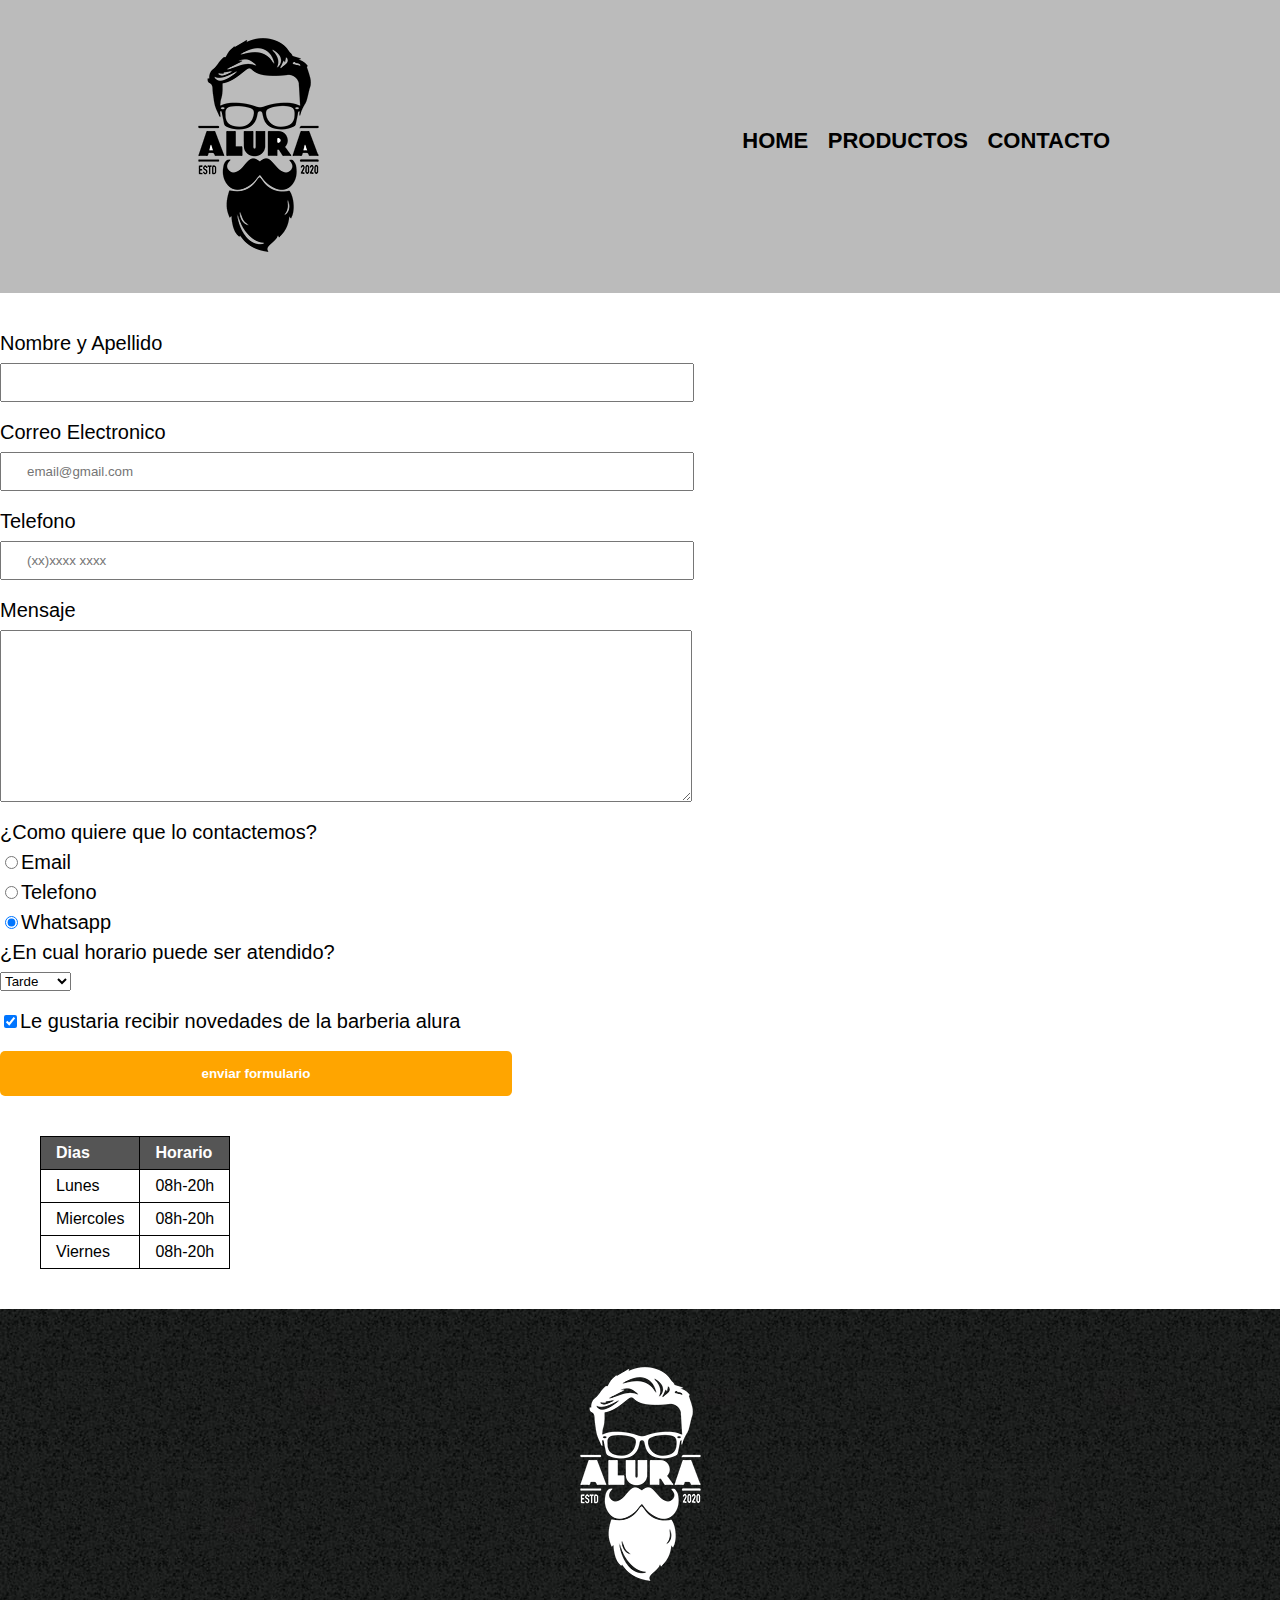
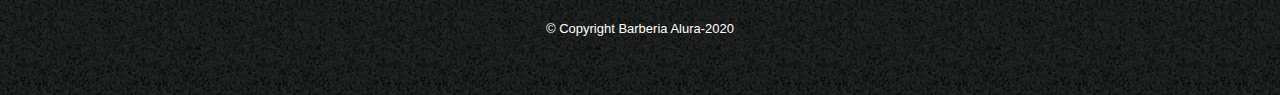
==== contacto.html @ 2d798548 "subiendo proyecto barberia alura" ====
<!DOCTYPE html>
<html lang="en">

    <head>
        <meta charset='utf-8'>
        <meta http-equiv='X-UA-Compatible' content='IE=edge'>
        <title>Contacto-Barberia Alura</title>
        <meta name='viewport' content='width=device-width, initial-scale=1'>
        <link rel="stylesheet" type="text/css" media="screen" href="css/reset.css"/>
        <link rel='stylesheet' type='text/css' media='screen' href='css/style.css'>
        <script src='main.js'></script>
    </head>
    <body>
        <header>
            <div class="caja">
                <h1><img src="imagenes/logo.png" alt="logo de la barberia alura" ></h1>
                <nav>
                    <ul>
                        <li><a href="index.html">Home</a></li>
                        <li><a href="productos.html">Productos</a></li>
                        <li><a href="contacto.html">Contacto</a></li>
                    </ul>
                </nav>
            </div>
        </header>
            <main>
                <form>
                    <label for="nombreapellido">Nombre y Apellido</label>
                    <input type="text" id="nombreapellido" class="input-padron" required >
                    <label for="correoelectronico">Correo Electronico</label>
                    <input type="email" id="correoelectronico" class="input-padron" placeholder="email@gmail.com" required>
                    <label for="telefono">Telefono</label>
                    <input type="tel" id="telefono" class="input-padron" placeholder="(xx)xxxx xxxx" required >
                    <label for="mensaje">Mensaje</label>
                    <textarea cols="70" rows="10" id="mensaje" class="input-padron" required></textarea>
                    <fieldset>
                        <legend>¿Como quiere que lo contactemos?</legend>
                        <label for="radio-email"><input type="radio" name="contacto" value="email" id="radio-email">Email</label>
                        <label for="radio-telefono"><input type="radio" name="contacto" value="telefono" id="radio-telefono">Telefono</label>
                        <label for="radio-whatsapp"><input type="radio" name="contacto" value="Whatsapp" id="radio-whatsapp" checked>Whatsapp</label>
                    </fieldset>

                    <fieldset>
                    <label for="horarios" class="legend">¿En cual horario puede ser atendido?</label>
                        <select name="contacto-horarios" id="horarios">
                            <option >Mañana</option>
                            <option selected>Tarde</option>
                            <option >Noche</option>
                        </select>
                    </fieldset>

                    <label class="checkbox"><input type="checkbox"checked>Le gustaria recibir novedades de la barberia alura</label>
                    <input type="submit" name="contacto" value="enviar formulario" class="enviar">
                </form>
                <table>
                    <thead>
                        <tr>
                            <td>Dias</td>
                            <td>Horario</td>
                        </tr>
                    </thead>
                    <tbody>
                        <tr>
                            <td>Lunes</td>
                            <td>08h-20h</td>
                        </tr>
                        <tr>
                            <td>Miercoles</td>
                            <td>08h-20h</td>
                        </tr>
                        <tr>
                            <td>Viernes</td>
                            <td>08h-20h</td>
                        </tr>
                    </tbody>
                </table>
            </main>
                <footer>
                    <img src="imagenes/logo-blanco.png" alt="logo de la barberia alura" >
                    <p class="copyright">&COPY Copyright Barberia Alura-2020</p>
                </footer>
    </body>
</html>
---- css/style.css ----
/*copiamos el link y el css de la pagina google fonts*/
body{
    font-family: 'Montserrat', sans-serif;
}
header{
    background-color: #BBBBBB;
    padding: 20px 0;
}

.caja{
    position: relative;
    width: 940px;
    margin: 0 auto;
}
nav{
    position: absolute;
        top:110px;
        right:0;
}
nav li{
    display: inline;
    margin: 0 0 0 15px;
}
nav a{
    text-transform: uppercase;
    color: #000000;
    font-weight: bold;
    font-size: 22px;
    text-decoration: none;
}
/*hover es la que captura el movimiento del mouse /se puede hacer con javaScript este es una manera*/
/* text-decoration underline esa etiqueta ess para subrayar en la parte de abajo del texto*/
nav a:hover{
    color: #c78c19;
    text-decoration: underline;
}
.productos{
    width: 940px;
    margin: 0 auto;
    padding: 50px;
}
.productos li{
    display: inline-block;
    text-align: center;
    width: 30%;
    vertical-align: top;
    background-color: white ;
    margin:0 1.5%;
    padding: 30px 20px;
    box-sizing: border-box;
    /*marcare el border*/border: 2px solid black;
    /*redondear el cuadrado de nuestros productos*/border-radius: 10px;
    }
    /*es la que captura el movimiento del mouse/en la parte de productos */

.productos li:hover{
    border-color: #c78c19;

}
/*esta funcion sirve para cuando nosotros le demos click se muestre el color verde*/
.productos li:active{
    border-color: #088c19;
}

.productos h2{
    font-size: 30px;
    font-weight: bold;
}
/*etiqueta que cada ves que nos posicionamos agranda la letra del h2 si esta dentro de un ul ir a buscarlo ej .productos li:hover h2*/
.productos li:hover h2{
    font-size: 33px;
}
.producto-description{
    font-size: 18px;
}
.producto-precio{
    font-size: 20px;
    font-weight: bold;
    margin-top: 10px;
}
/*pie de pagina.. ojo colocamos una imagen como color*/
footer{
    text-align: center;
    background-image:url(../imagenes/bg.jpg);
    padding: 40px;
}
/*lo que esta dentro de pie de pagina pero no relaciona con la imagen*/
.copyright{
    color: #ffffff;
    font-size: 13px;
    margin: 20px;
}
/* ---------------------------------------- */
/*pagina de contacto*/
/*nombre,apellido,correo y mensaje*/
/*main{
    width: 940px;
    margin: 0 auto;
}*/
form{
    margin: 40px 0;
}
/*como esta dentro de un from la etiqueta label y p se hace este procedimiento*/
form label,form legend{
    display: block;
    font-size: 20px;
    margin:0 0 10px;
}
.legend{
    display: block;
    font-size: 20px;
    margin:0 0 10px;
}

/*ya no se va llamar asi porque le pusimos un class="input-patron"
form input, form textarea{
    display: block;
    margin:0 0 20px;
    padding:10px 20px;
    width: 50%;
}*/
/*css para mensaje, como quiere que lo contactemos y checkbox
podemos copiar el estilo del formulario contacto para nuestro textarea, solo colocando una coma y el nombre
abajo el ejemplo
*/
/*form input, form textarea{
    display: block;
    margin:0 0 20px;
    padding:10px 20px;
    width: 50%;
}*/
.input-padron{
    display: block;
    margin: 0 0 20px;
    padding:10px 25px;
    width: 50%;
}
.checkbox{
    margin:20px 0;
}

/*css para boton del formulario*/
.enviar{
    width: 40%; /*tamanio del boton*/
    padding: 15px 0; /*le da espaciamiento interno osea un formato mas grande*/
    font-weight: 18px; /* modifica el texto*/
    font-weight: bold; /*que se negrita*/
    color:white;
    background: orange;
    border: none;/* quitamos el border que viene por defecto*/
    border-radius: 5px;/*le da orillas a nuestro boton*/
    transition: 1s all;/*cambia de color cada que nos posicionamos en el boton*/
    cursor:pointer;/*cambiar la flecha del cursor y pone la manita*/ 
}
.enviar:hover{
    background-color: darkorange;
    transform: scale(1.2);/*aumentare 1.20 cuando el mouse se posicione en el boton*/
}
/*css para la tabla de horario*/


table{
margin: 40px 40px; /*espacios externos de nuestra tabla*/

}
/*se cambio color del encabezado gris
y se cambio el color de la letra a blanco,
bold ase que nuestra negrita resalte
*/
thead{
    background: #555555;
    color: white;
    font-weight: bold;
}
/*css linea de la tabla y tamanio*/
td,th{
    border: 1px solid #000000;
    padding: 8px 15px;
}

/* --------------------css para nuestro home-------------------------------------*/
.banner{
    width: 100%;
}


/*selectores avanzados ejemplos*/
/*
main >p{
    background: red;
}
img + p{
    background: yellow;
}
img ~ p{
    background: green;
}
.principal p:not(#mision){
    background: orange;
}
/*
/*--------fin selectores avanzados------*/

/*ajustes en espaciado y estamos degradando el color.*/
.principal{
    padding: 3em 0;
    background: #fefefe;
    width: 940px;
    margin: 0 auto;
}

.titulo-principal{
    text-align: center;
    font-size: 2em;/*el navegador por defecto nos aumenta 15px el tamanio de texto lo que hace 2 em es multiplicar por dos osea tenemos 30px*/
    margin:0 0 1em;/*0 superior 0 a la derecha 1em inferior */
    clear: left;/*cualquier configuracion que venga después no me altere el texto */
    /*color: rgba(128,0,0,0.3) si queremos opacidad en nuestro texto lo logramos con rgba y podemos variar con el ultimo elemento */
}

/*ejemplos de pseudo codigo-----------*/
/*
.titulo-principal.p:first-letter{
    font-weight: bold;
}
.titulo-principal:before{
    content: "[";
}
.titulo-principal:after{
    content: "]";
}

p:first-line{
    font-style: italic;
}
*/
/*---------------------------------*/
.principal p{
    margin: 0 0 1em;
}
.principal strong{
    font-weight: bold;/*peso de la fuente. tipo de letra en negrito*/
}
.principal em{
    font-style: italic;/*tipo de fuente letra*/
}
.utensilios{
    width: 120px;
    float: left;/*sirve para que el elemento se destaque en la pantalla, la superficie del elemento de texto o elemento en linea se posicionan alrededor de e*/
    margin: 0 20px 20px 0; /* arriba 0 ,derecha 20 abajo 20, izquierda 0*/

}
/* combinar colores para el degradado*/
.mapa{
    padding: 3em 0 ;
    background: linear-gradient(#fefefe,#888888);


}
.mapa p{
    margin:0 0 2em;
    text-align: center;
}
.mapa-contenido{
    width: 940px;
    margin: 0 auto;
}
.diferenciales{
    padding: 3em 0;
    background: #888888;
}
.contenido-diferenciales{
    width: 640px;
    margin: 0 auto;
}
.lista-diferenciales{
    width: 40%;
    display:inline-block;
    vertical-align: top;

}
.items{
    line-height: 1.5;
}
.items::before{
    content: "★";
}
/*pseudo clases poner en negrita el primero de la lista,buscar tambien la funcion nth-child y last-child*/
.items:first-child{
    font-weight: bold;
}
/*colocamos  sombra con box-shadow 10px izquierdo 10px abajo 30px difuminarían 15px es la expansion, extra poner despues del color, -10px -10px amarillo*/
.imagen-diferencial{
    width: 60%;
    transition: 400ms;
    box-shadow: 10px 10px 30px 15px #000000;

}
/*funcion de opacidad en la imagen con opacity y cada ves que ponemos el mouse lo activa*/
.imagen-diferencial:hover{
    opacity: 0.3;
}
.video{
    width: 560px;
    margin: 1em auto;
}
/* responsi tenemos que ir ajustando */
@media screen and  (max-width:480px){
    h1{
        text-align: center;
    }
    nav{
        position: static;
    }
    .caja, .principal,.mapa-contenido, .contenido-diferenciales, .video{
        width: auto;
    }
    .lista-diferenciales, .imagen-diferencial{
        width: 100%;

    }


}
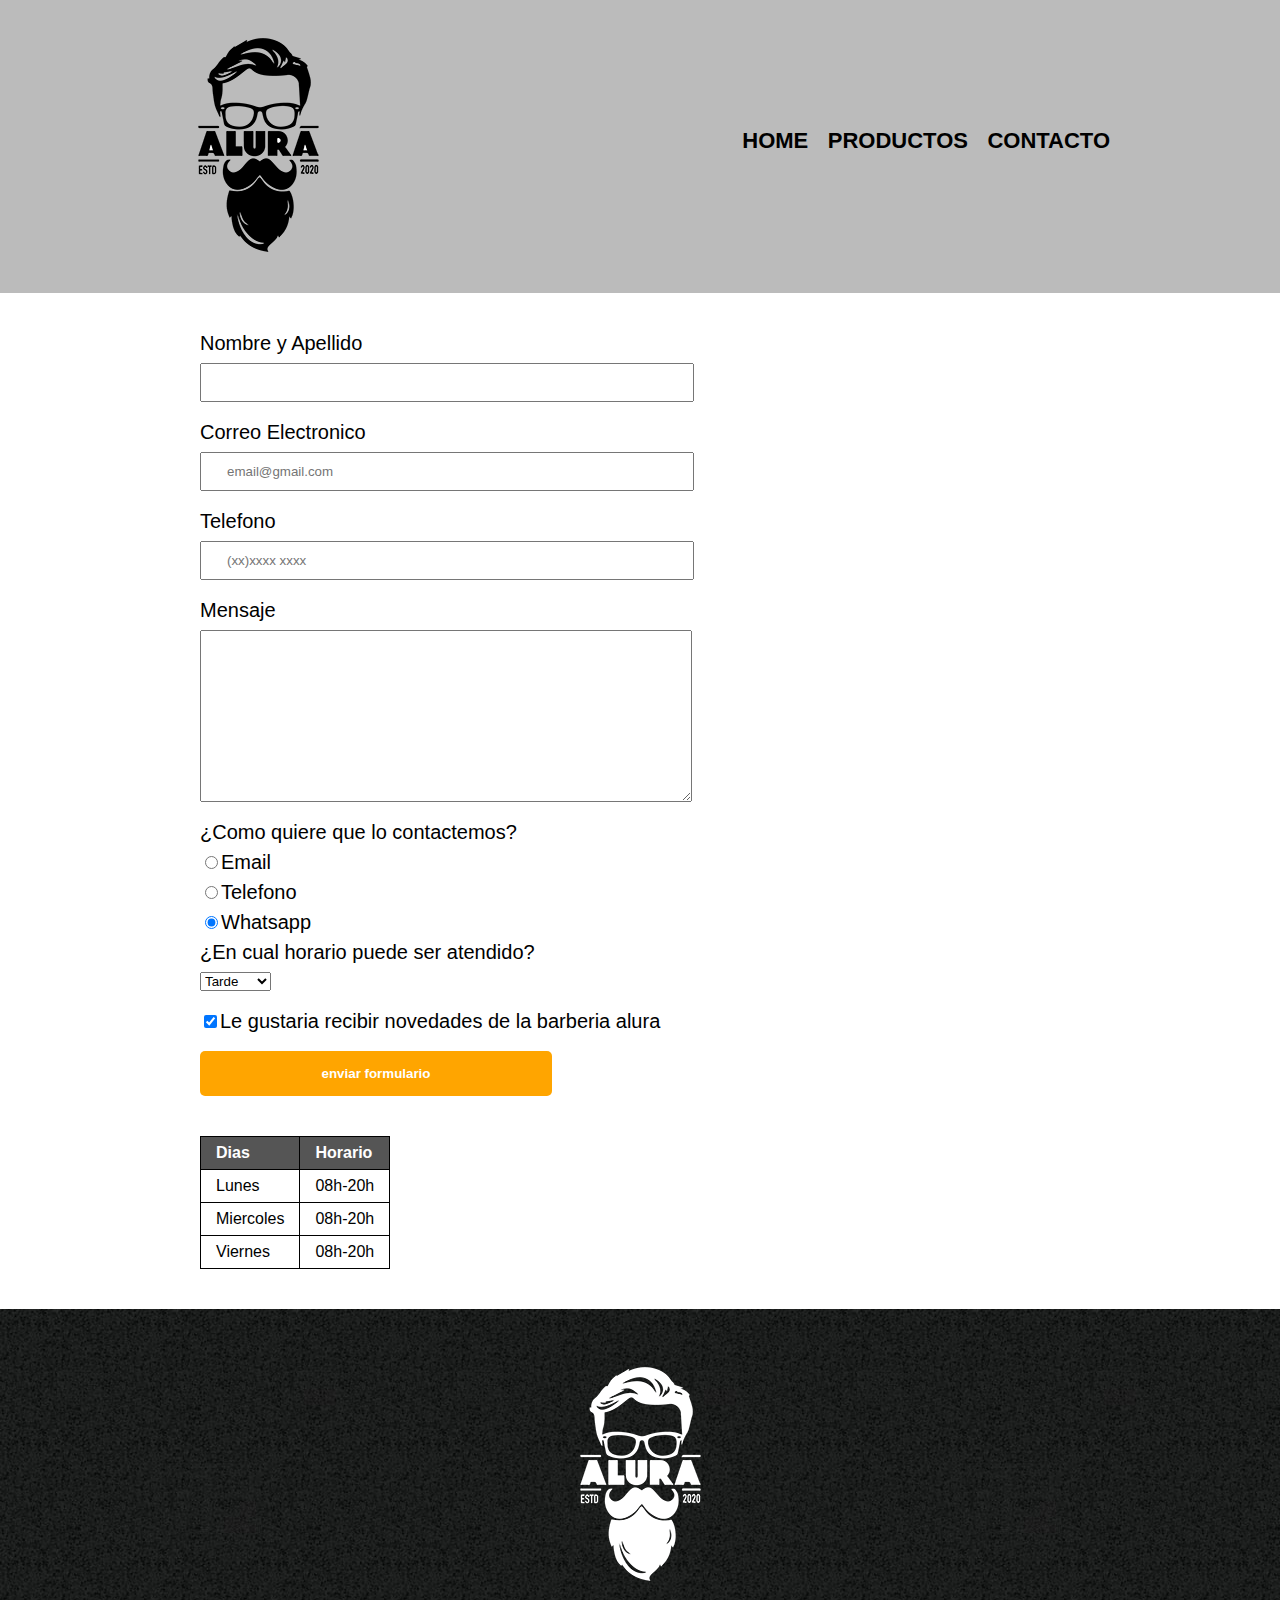
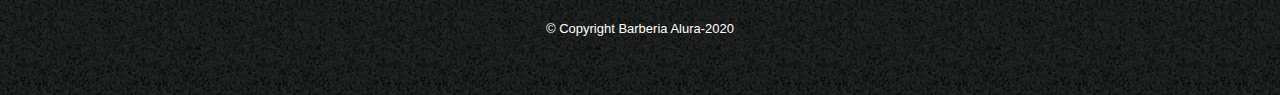
==== commit fea0216d: "se modifico class from y tabla" ====
--- a/contacto.html
+++ b/contacto.html
@@ -52,7 +52,7 @@
                     <label class="checkbox"><input type="checkbox"checked>Le gustaria recibir novedades de la barberia alura</label>
                     <input type="submit" name="contacto" value="enviar formulario" class="enviar">
                 </form>
-                <table>
+                <table class="tabla">
                     <thead>
                         <tr>
                             <td>Dias</td>
--- a/css/style.css
+++ b/css/style.css
@@ -98,7 +98,10 @@
     margin: 0 auto;
 }*/
 form{
-    margin: 40px 0;
+    margin: 40px 200px;
+}
+.tabla{
+    margin: 40px 200px;
 }
 /*como esta dentro de un from la etiqueta label y p se hace este procedimiento*/
 form label,form legend{
